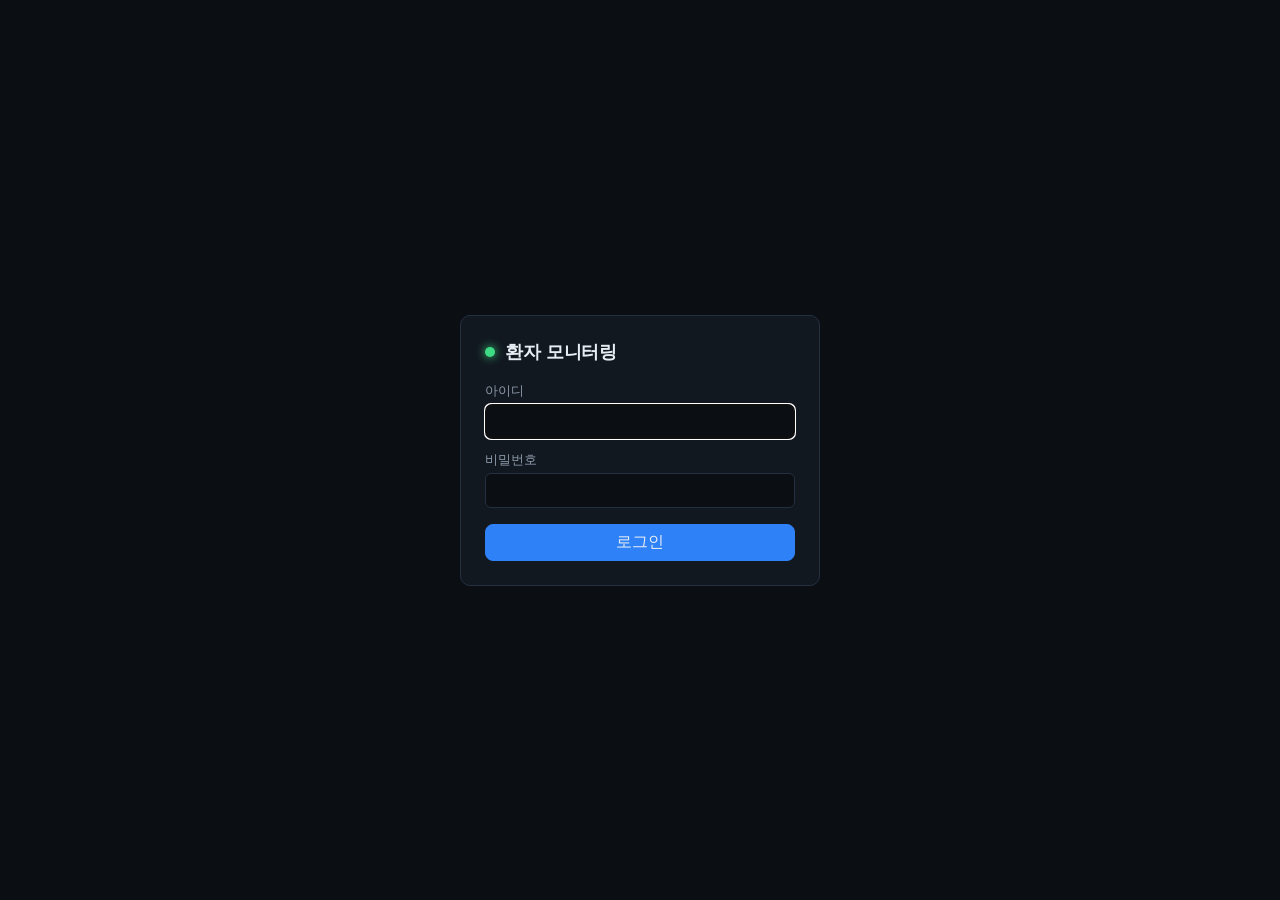
==== src/main/resources/static/login.html @ d7b26f4a "로그인 페이지와 대시보드 로그아웃 화면 추가 - login.html/login.js: 로그인 폼, 실패/로그아웃 안내 - 대시보드: 사용자 표시, 로그아웃 버튼, CSRF 헤더, " ====
<!doctype html>
<html lang="ko">
<head>
    <meta charset="utf-8">
    <meta name="viewport" content="width=device-width, initial-scale=1">
    <title>로그인 - 환자 모니터링</title>
    <link rel="stylesheet" href="dashboard.css">
</head>
<body class="login-page">
<main class="login-box">
    <div class="brand">
        <span class="brand-dot"></span>
        <h1>환자 모니터링</h1>
    </div>
    <p id="login-message" class="login-message" role="alert" hidden></p>
    <form id="login-form" method="post" action="/login">
        <label>아이디 <input name="username" autocomplete="username" required autofocus></label>
        <label>비밀번호 <input name="password" type="password" autocomplete="current-password" required></label>
        <input type="hidden" name="_csrf">
        <button type="submit" class="btn btn-primary">로그인</button>
    </form>
</main>
<script src="login.js"></script>
</body>
</html>
---- src/main/resources/static/dashboard.css ----
/* 병상 모니터처럼 어두운 배경 + 항목별 고정 색상 (HR 녹색, SpO2 청록, BP 분홍, RR 노랑, TEMP 흰색) */
:root {
    --bg: #0b0f14;
    --panel: #121820;
    --panel-2: #18202a;
    --line: #243040;
    --text: #e6edf3;
    --muted: #8b98a8;
    --hr: #3ddc84;
    --spo2: #36c8f0;
    --bp: #ff7aa8;
    --rr: #f5d547;
    --temp: #e6edf3;
    --warning: #ffb020;
    --critical: #ff4d4f;
    --primary: #2f81f7;
    --radius: 10px;
    font-family: "Pretendard", "Malgun Gothic", system-ui, -apple-system, sans-serif;
}

* { box-sizing: border-box; }

html, body {
    margin: 0;
    background: var(--bg);
    color: var(--text);
}

button, input, select { font: inherit; }

/* ---------- 상단 바 ---------- */
.topbar {
    display: flex;
    flex-wrap: wrap;
    align-items: center;
    justify-content: space-between;
    gap: 12px;
    padding: 12px 20px;
    background: var(--panel);
    border-bottom: 1px solid var(--line);
    position: sticky;
    top: 0;
    z-index: 5;
}

.brand { display: flex; align-items: center; gap: 10px; }
.brand h1 { font-size: 18px; margin: 0; letter-spacing: -0.02em; }
.brand-dot {
    width: 10px; height: 10px; border-radius: 50%;
    background: var(--hr);
    box-shadow: 0 0 10px var(--hr);
    animation: pulse 1.2s infinite;
}

.summary { display: flex; gap: 16px; color: var(--muted); font-size: 14px; }
.summary b { color: var(--text); font-size: 18px; font-variant-numeric: tabular-nums; margin-right: 2px; }
.critical-stat b { color: var(--critical); }

.topbar-right { display: flex; align-items: center; gap: 12px; }
.clock { color: var(--muted); font-variant-numeric: tabular-nums; font-size: 14px; }

.conn {
    font-size: 12px;
    padding: 3px 10px;
    border-radius: 999px;
    border: 1px solid currentColor;
}
.conn-on { color: var(--hr); }
.conn-off { color: var(--warning); }

.btn {
    background: var(--panel-2);
    color: var(--text);
    border: 1px solid var(--line);
    border-radius: 8px;
    padding: 7px 14px;
    cursor: pointer;
}
.btn:hover { border-color: var(--muted); }
.btn-primary { background: var(--primary); border-color: var(--primary); }
.btn-primary:hover { filter: brightness(1.1); }
.btn-small { padding: 3px 9px; font-size: 12px; }

/* ---------- 본문 레이아웃 ---------- */
.layout {
    display: grid;
    grid-template-columns: 1fr 340px;
    gap: 16px;
    padding: 16px 20px;
    align-items: start;
}

.patient-grid {
    display: grid;
    grid-template-columns: repeat(auto-fill, minmax(380px, 1fr));
    gap: 16px;
}

.empty { color: var(--muted); text-align: center; padding: 24px; margin: 0; }

/* ---------- 환자 카드 ---------- */
.card {
    background: var(--panel);
    border: 1px solid var(--line);
    border-radius: var(--radius);
    overflow: hidden;
    transition: border-color .2s, box-shadow .2s;
}
.card.has-warning { border-color: var(--warning); }
.card.has-critical {
    border-color: var(--critical);
    animation: critical-glow 1s ease-in-out infinite alternate;
}
.card.stale .vitals { opacity: .45; }

.card-head {
    display: flex;
    justify-content: space-between;
    align-items: flex-start;
    gap: 8px;
    padding: 12px 14px;
    border-bottom: 1px solid var(--line);
}
.card-title { display: flex; align-items: baseline; gap: 8px; }
.card-title .name { font-size: 17px; font-weight: 700; }
.card-title .room {
    font-size: 12px; color: var(--spo2);
    border: 1px solid var(--line); border-radius: 6px; padding: 1px 6px;
}
.card-sub { color: var(--muted); font-size: 13px; margin-top: 3px; }
.card-actions { display: flex; align-items: center; gap: 6px; flex-shrink: 0; }

.badge {
    background: var(--warning);
    color: #111;
    font-size: 12px;
    font-weight: 700;
    border-radius: 999px;
    padding: 1px 8px;
}
.badge.critical { background: var(--critical); color: #fff; }

.vitals {
    display: grid;
    grid-template-columns: repeat(6, 1fr);
    gap: 1px;
    background: var(--line);
}

.tile {
    background: var(--panel);
    padding: 8px 10px 4px;
    display: flex;
    flex-direction: column;
    min-width: 0;
    grid-column: span 2;
    position: relative;
}
.tile-hr, .tile-spo2 { grid-column: span 3; }

.tile .label { font-size: 12px; font-weight: 700; letter-spacing: .04em; }
.tile .label small { font-weight: 400; color: var(--muted); }
.tile .value {
    font-size: 30px;
    font-weight: 700;
    line-height: 1.15;
    font-variant-numeric: tabular-nums;
    letter-spacing: -0.02em;
}
.tile-hr .value, .tile-spo2 .value { font-size: 42px; }
.tile .spark { width: 100%; height: 34px; display: block; }

.tile-hr   { color: var(--hr); }
.tile-spo2 { color: var(--spo2); }
.tile-bp   { color: var(--bp); }
.tile-rr   { color: var(--rr); }
.tile-temp { color: var(--temp); }

.tile.warning { background: color-mix(in srgb, var(--warning) 16%, var(--panel)); }
.tile.warning .value { color: var(--warning); }
.tile.critical { background: color-mix(in srgb, var(--critical) 22%, var(--panel)); }
.tile.critical .value { color: var(--critical); animation: blink 1s steps(2, start) infinite; }

.card-foot {
    padding: 6px 14px;
    font-size: 12px;
    color: var(--muted);
    display: flex;
    justify-content: flex-end;
}
.card.stale .updated { color: var(--warning); }

/* ---------- 알람 패널 ---------- */
.alarm-panel {
    background: var(--panel);
    border: 1px solid var(--line);
    border-radius: var(--radius);
    position: sticky;
    top: 76px;
    max-height: calc(100vh - 96px);
    display: flex;
    flex-direction: column;
}
.alarm-head {
    display: flex; justify-content: space-between; align-items: center;
    padding: 12px 14px;
    border-bottom: 1px solid var(--line);
}
.alarm-head h2 { font-size: 15px; margin: 0; }
.toggle { font-size: 13px; color: var(--muted); display: flex; align-items: center; gap: 4px; cursor: pointer; }

.alarm-list { list-style: none; margin: 0; padding: 0; overflow-y: auto; }
.alarm {
    display: grid;
    grid-template-columns: 4px 1fr auto;
    gap: 10px;
    padding: 10px 14px 10px 0;
    border-bottom: 1px solid var(--line);
    align-items: center;
}
.alarm.new { animation: slide-in .35s ease-out; }
.alarm .bar { align-self: stretch; background: var(--warning); border-radius: 0 3px 3px 0; }
.alarm.critical .bar { background: var(--critical); }
.alarm .who { font-size: 13px; font-weight: 700; }
.alarm .who span { color: var(--muted); font-weight: 400; margin-left: 4px; }
.alarm .msg { font-size: 13px; margin-top: 2px; }
.alarm.critical .msg { color: var(--critical); }
.alarm .time { font-size: 11px; color: var(--muted); margin-top: 2px; font-variant-numeric: tabular-nums; }

/* ---------- 토스트 ---------- */
.toasts {
    position: fixed;
    left: 50%;
    bottom: 20px;
    transform: translateX(-50%);
    display: flex;
    flex-direction: column;
    gap: 8px;
    z-index: 20;
    width: min(440px, calc(100% - 32px));
}
.toast {
    background: var(--critical);
    color: #fff;
    padding: 10px 14px;
    border-radius: 8px;
    font-size: 14px;
    box-shadow: 0 6px 20px rgba(0, 0, 0, .5);
    animation: slide-in .3s ease-out;
}

/* ---------- 등록 다이얼로그 ---------- */
.dialog {
    background: var(--panel);
    color: var(--text);
    border: 1px solid var(--line);
    border-radius: var(--radius);
    padding: 20px;
    width: min(400px, calc(100% - 32px));
}
.dialog::backdrop { background: rgba(0, 0, 0, .6); }
.dialog h2 { margin: 0 0 14px; font-size: 17px; }
.dialog label { display: flex; flex-direction: column; gap: 4px; font-size: 13px; color: var(--muted); margin-bottom: 10px; }
.dialog input, .dialog select {
    background: var(--bg);
    color: var(--text);
    border: 1px solid var(--line);
    border-radius: 6px;
    padding: 8px;
}
.dialog-actions { display: flex; justify-content: flex-end; gap: 8px; margin-top: 6px; }
.form-error { color: var(--critical); font-size: 13px; margin: 0 0 8px; }

/* ---------- 로그인 ---------- */
.login-page {
    min-height: 100vh;
    display: flex;
    align-items: center;
    justify-content: center;
    padding: 16px;
}
.login-box {
    background: var(--panel);
    border: 1px solid var(--line);
    border-radius: var(--radius);
    padding: 24px;
    width: min(360px, 100%);
}
.login-box .brand { margin-bottom: 18px; }
.login-box label {
    display: flex;
    flex-direction: column;
    gap: 4px;
    font-size: 13px;
    color: var(--muted);
    margin-bottom: 12px;
}
.login-box input:not([type="hidden"]) {
    background: var(--bg);
    color: var(--text);
    border: 1px solid var(--line);
    border-radius: 6px;
    padding: 9px;
}
.login-box button { width: 100%; margin-top: 4px; }
.login-message { font-size: 13px; color: var(--hr); margin: 0 0 14px; }
.login-message.error { color: var(--critical); }

.current-user { color: var(--muted); font-size: 14px; }
.logout-form { margin: 0; }

/* ---------- 애니메이션 ---------- */
@keyframes pulse { 50% { opacity: .35; } }
@keyframes blink { to { visibility: hidden; } }
@keyframes critical-glow {
    from { box-shadow: 0 0 0 rgba(255, 77, 79, 0); }
    to   { box-shadow: 0 0 18px rgba(255, 77, 79, .45); }
}
@keyframes slide-in { from { opacity: 0; transform: translateY(-6px); } }

@media (prefers-reduced-motion: reduce) {
    *, *::before, *::after { animation: none !important; }
}

/* ---------- 좁은 화면 ---------- */
@media (max-width: 1000px) {
    .layout { grid-template-columns: 1fr; }
    .alarm-panel { position: static; max-height: 420px; }
}

@media (max-width: 520px) {
    .topbar { padding: 10px 16px; }
    .layout { padding: 12px 16px; }
    .patient-grid { grid-template-columns: 1fr; }
    .summary { order: 3; width: 100%; justify-content: space-between; }
    .clock { display: none; }
    .tile .value { font-size: 24px; }
    .tile-hr .value, .tile-spo2 .value { font-size: 34px; }
}
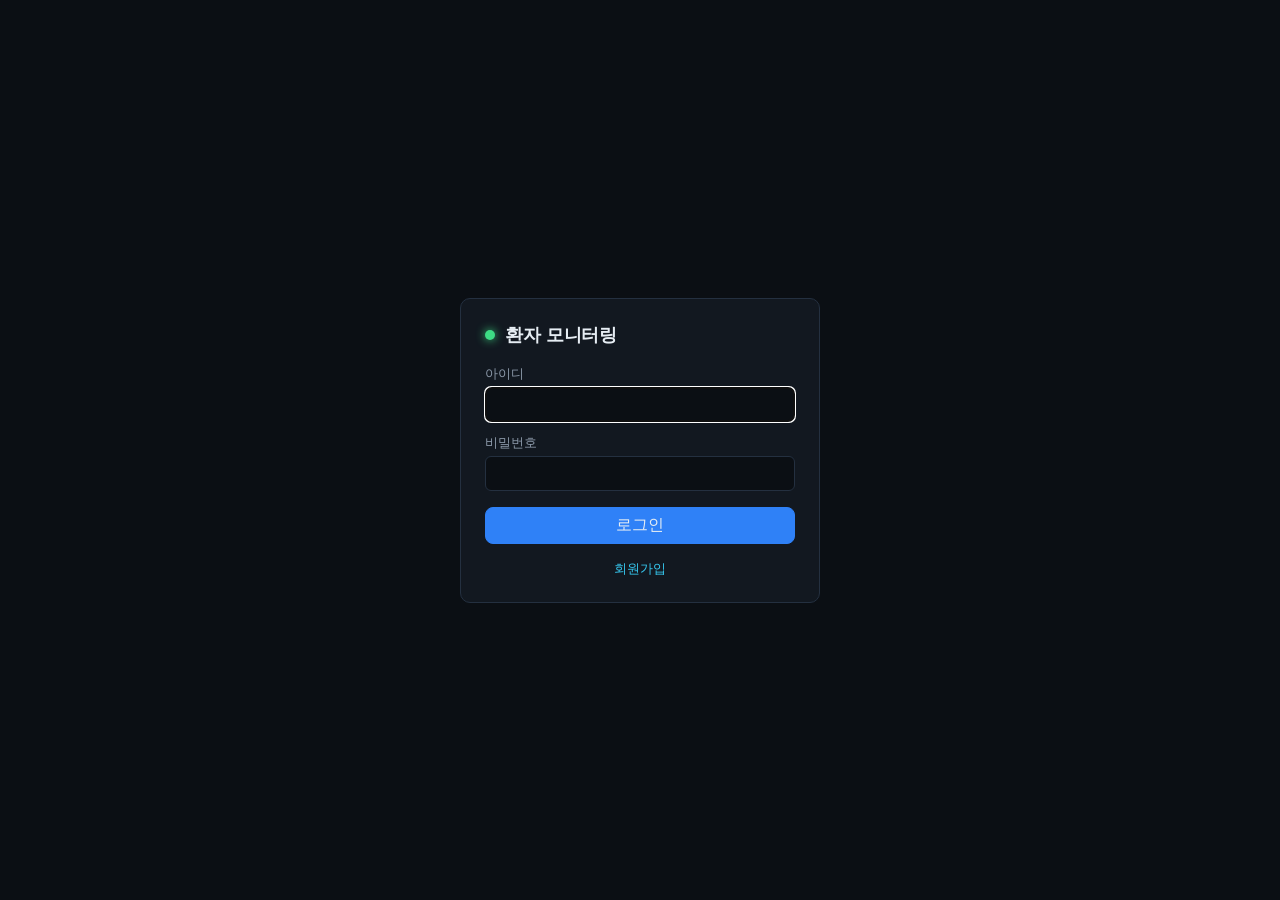
==== commit cec0fcd0: "회원가입 구현 - 이름, 이메일, 아이디, 비밀번호로 가입 신청 (BCrypt 저장) - 가입 직후에는 비활성 상태로 만들어 환자 정보 접근 차단 - 아이디/이메일 중복은 409," ====
--- a/src/main/resources/static/login.html
+++ b/src/main/resources/static/login.html
@@ -19,6 +19,7 @@
         <input type="hidden" name="_csrf">
         <button type="submit" class="btn btn-primary">로그인</button>
     </form>
+    <p class="login-links"><a href="signup.html">회원가입</a></p>
 </main>
 <script src="login.js"></script>
 </body>
--- a/src/main/resources/static/dashboard.css
+++ b/src/main/resources/static/dashboard.css
@@ -306,6 +306,17 @@
 .login-message { font-size: 13px; color: var(--hr); margin: 0 0 14px; }
 .login-message.error { color: var(--critical); }
 
+.login-links {
+    display: flex;
+    justify-content: center;
+    flex-wrap: wrap;
+    gap: 14px;
+    margin: 16px 0 0;
+    font-size: 13px;
+}
+.login-links a { color: var(--spo2); text-decoration: none; }
+.login-links a:hover { text-decoration: underline; }
+
 .current-user { color: var(--muted); font-size: 14px; }
 .logout-form { margin: 0; }
 
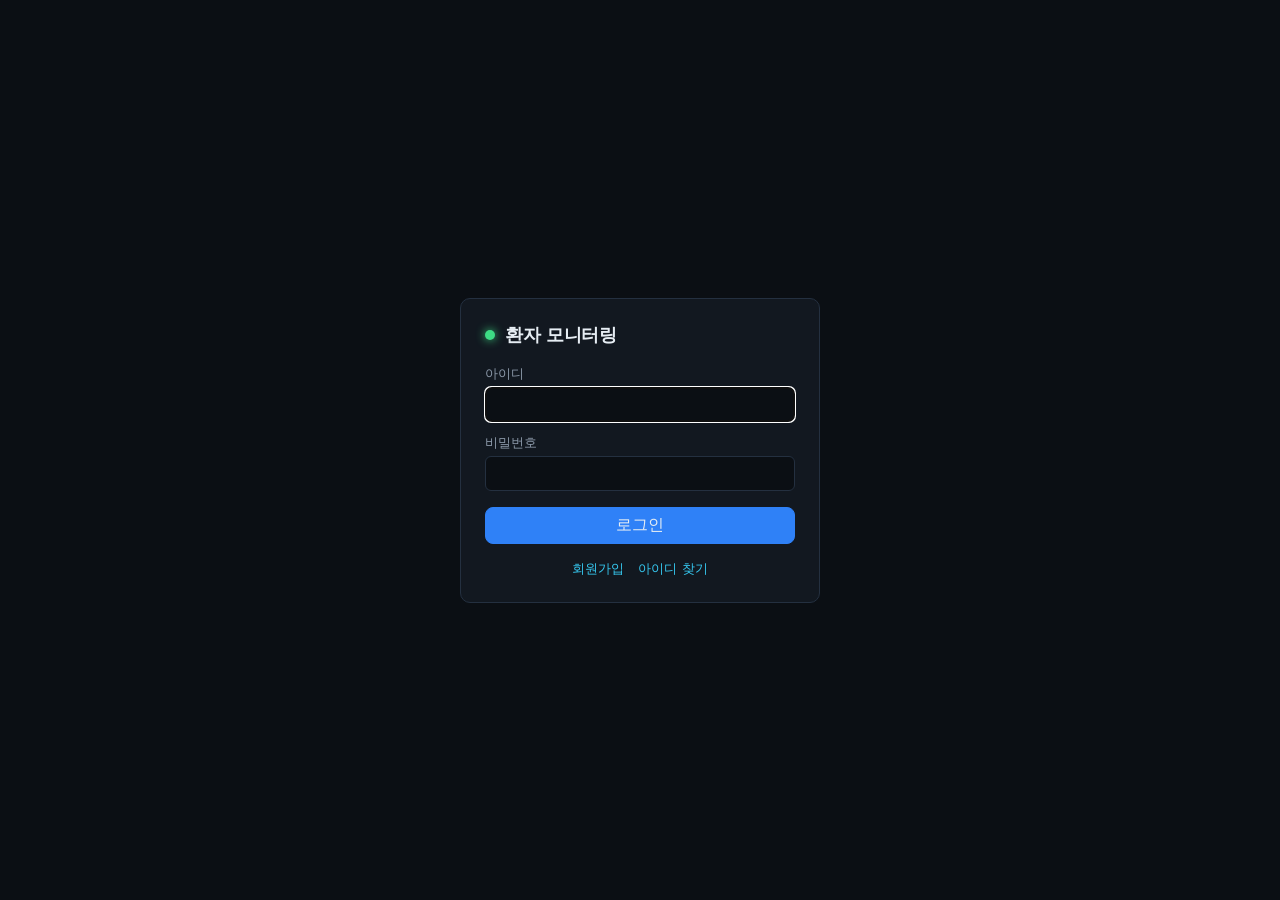
==== commit 5b6516fc: "아이디 찾기 구현 - 이름과 이메일이 일치하면 등록된 이메일로 아이디 전달 - 일치 여부와 관계없이 같은 응답을 줘 가입 여부 노출 방지 - AccountNotifier 인터페이스" ====
--- a/src/main/resources/static/login.html
+++ b/src/main/resources/static/login.html
@@ -19,7 +19,10 @@
         <input type="hidden" name="_csrf">
         <button type="submit" class="btn btn-primary">로그인</button>
     </form>
-    <p class="login-links"><a href="signup.html">회원가입</a></p>
+    <p class="login-links">
+        <a href="signup.html">회원가입</a>
+        <a href="find-id.html">아이디 찾기</a>
+    </p>
 </main>
 <script src="login.js"></script>
 </body>
--- a/src/main/resources/static/dashboard.css
+++ b/src/main/resources/static/dashboard.css
@@ -317,6 +317,19 @@
 .login-links a { color: var(--spo2); text-decoration: none; }
 .login-links a:hover { text-decoration: underline; }
 
+.pending-list { list-style: none; margin: 0 0 12px; padding: 0; max-height: 50vh; overflow-y: auto; }
+.pending-list li {
+    display: flex;
+    justify-content: space-between;
+    align-items: center;
+    gap: 10px;
+    padding: 10px 0;
+    border-bottom: 1px solid var(--line);
+    font-size: 14px;
+}
+.pending-list .sub { color: var(--muted); font-size: 12px; margin-top: 2px; overflow-wrap: anywhere; }
+.pending-list .actions { display: flex; gap: 6px; flex-shrink: 0; }
+
 .current-user { color: var(--muted); font-size: 14px; }
 .logout-form { margin: 0; }
 
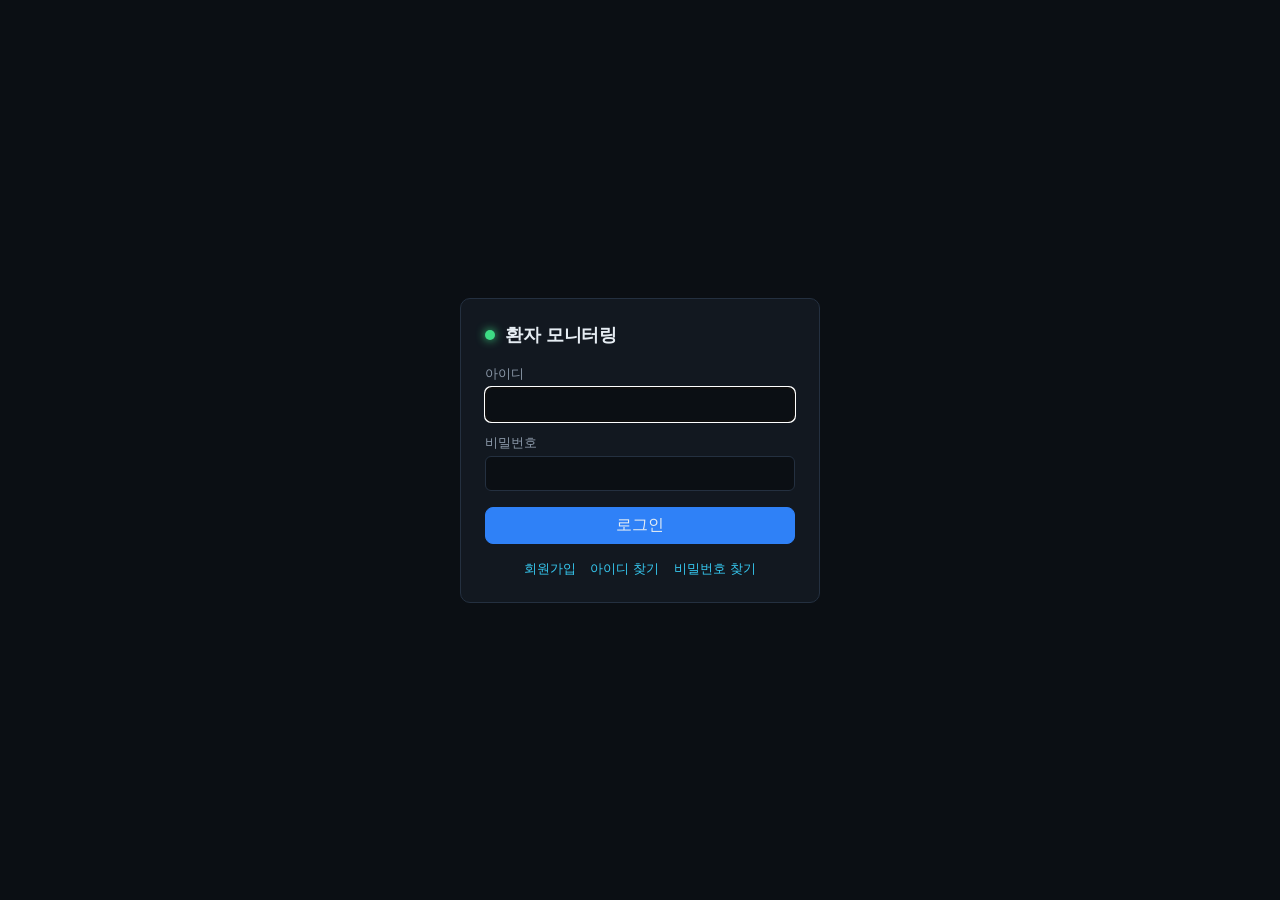
==== commit 2cbb90ea: "비밀번호 찾기(재설정) 구현 - 아이디와 이메일 확인 후 6자리 인증 코드 발급, 코드와 새 비밀번호로 변경 - 코드는 SHA-256 해시 저장, 10분 만료, 5회 실패 시 잠금" ====
--- a/src/main/resources/static/login.html
+++ b/src/main/resources/static/login.html
@@ -22,6 +22,7 @@
     <p class="login-links">
         <a href="signup.html">회원가입</a>
         <a href="find-id.html">아이디 찾기</a>
+        <a href="reset-password.html">비밀번호 찾기</a>
     </p>
 </main>
 <script src="login.js"></script>
